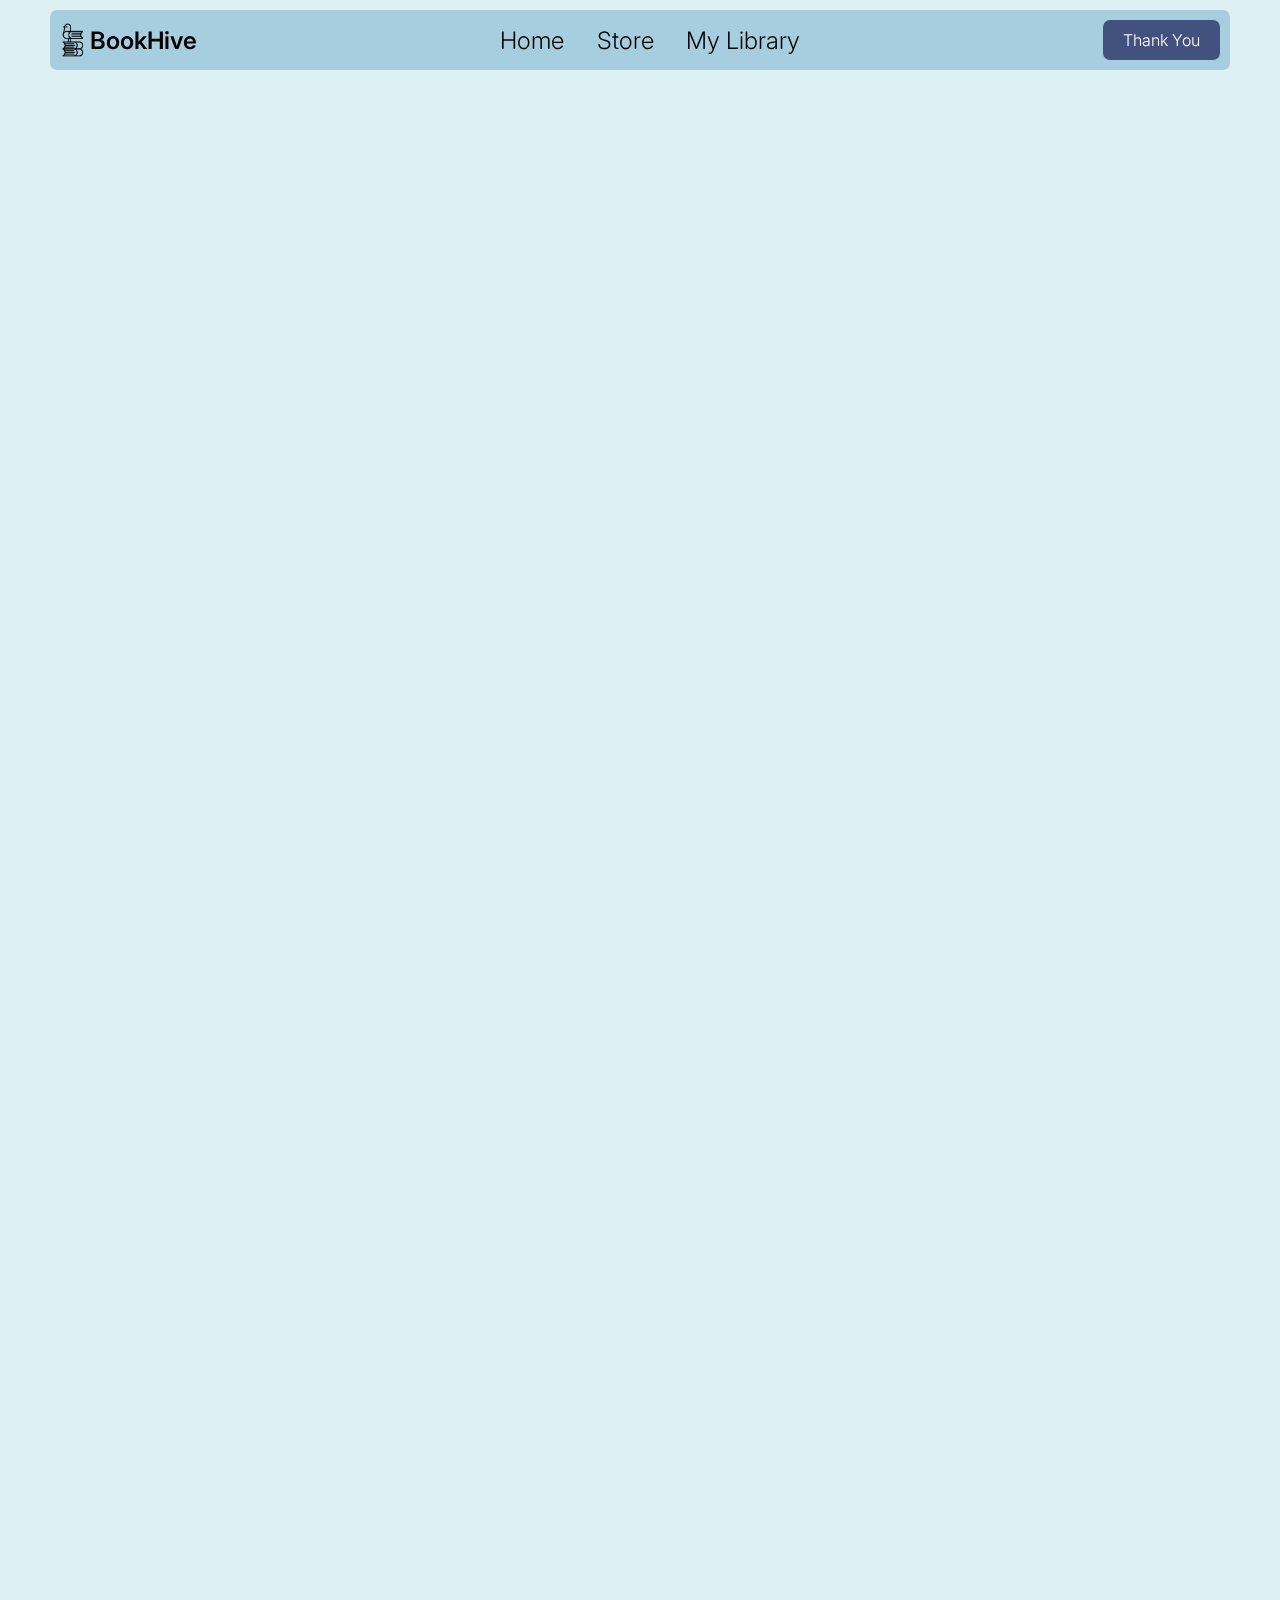
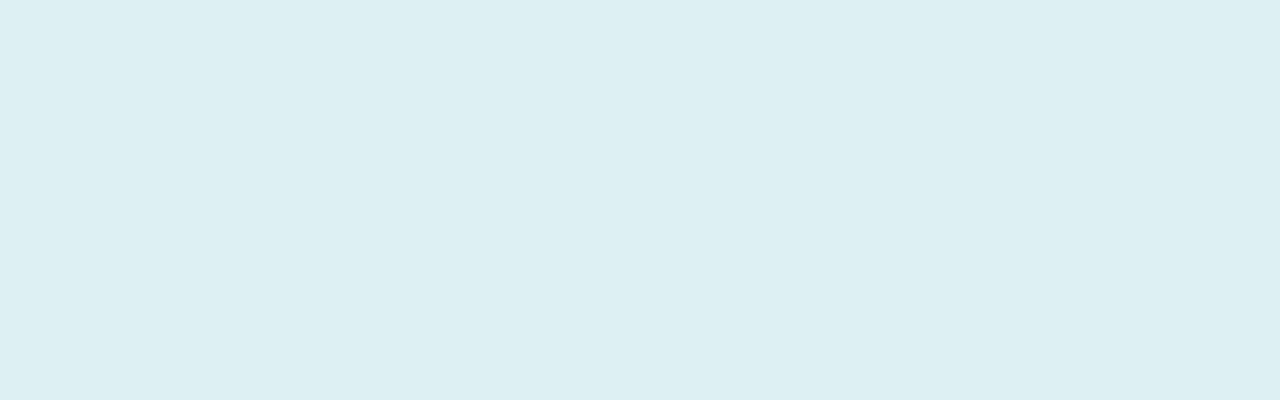
==== index.html @ d4676887 "Home page changed" ====
<!DOCTYPE html>
<html lang="en">
<head>
  <meta charset="UTF-8">
  <meta name="viewport" content="width=device-width, initial-scale=1.0">
  <link rel="stylesheet" href="/style.css">
  <title>Library</title>
</head>
  <!-- <h1>My name is Shail.</h1> -->
  <header>
    <div class="nav-bar">
      <div class="logo">
        <img src="/images/logo_final.png" alt="logo" class="logo-img">
        <a href="#">BookHive </a>
      </div>
      <ul class="nav-links">
        <li><a href="#">Home</a></li>
        <li><a href="#" >Store</a></li>
        <li><a href="#">My Library</a></li>
      </ul>
      <div class="thankyou-div">
      <button type="button" class="thank-you">Thank You</button>
    </div>
    </div> 
  </header>
</body>
</html>
---- style.css ----
@import url('https://fonts.googleapis.com/css2?family=Inter:wght@100;200;300;400;500;600;700;800;900&display=swap');

*{
  --text: rgb(4, 1, 3);
  --background: rgb(246, 229, 237);
  --primary: rgb(71, 105, 38);
  --secondary: rgba(229, 184, 207, 0.346);
  --accent: rgb(55, 105, 154);
  font-family: 'Inter', sans-serif;
  font-weight : 500;
  /* color : var(--text); */
  background-color: rgba(208, 234, 238, 0.483);
  margin : 0;
  padding : 0;
  box-sizing : border-box;
}


body{
  height : 2000px;
  padding-top: 10px;
}

li {
  list-style: none;
}

.nav-links a,
.logo a{
  text-decoration: none;
  color : var(--text);
  font-size : 1.5rem;
  font-weight: 300;
}

.nav-links a:hover {
  color : var(--accent);
}

header {
  padding : 0 35px;
  margin-top: 0px;
}

.nav-bar {
  position: fixed ;
  /* position: static; */
  top: 10px;
  bottom: 0px;
  left: 50px;
  right: 50px;
  /* width : 100%; */
  height : 60px;
  padding : 10px 10px;
  background: rgba(60, 141, 185, 0.347);
  flex: 1000px;
  flex-wrap: nowrap;
  max-width : 1200px;
  margin : 0 auto;
  display : flex;
  flex-direction: row;
  /* align-items : center; */
  justify-content: space-between;
  border-radius: 7px;
}


.logo-img
{
  width : 30px;
  display : flex;
  background: none;
  padding-right: 5px;
  /* transform : translateY(7px); */
  
  /* height : 10px; */
}

.logo {
  display : flex;
  flex-shrink: 0;
  height: 40px;
  cursor: pointer;
  align-items: center;
  background: none;
}


.nav-bar .logo a{
  font-size : 1.5rem;
  font-weight: 600;
  /* margin-left : 10px; */
  justify-content: center;
  background: none;
}

.nav-bar .nav-links {
  display : flex;
  flex-direction: row;
  align-items: center;
  justify-content: space-between;
  background: none;
  width: 300px;
  flex-wrap: nowrap;
  flex-shrink: 0;
}

.nav-links li,
.nav-links li a {
  background: none;
}

.nav-bar .thankyou-div{
    display: flex;
    justify-content: flex-end;
    background: none;
    flex-shrink: 0;
}

.nav-bar .thank-you {
  text-decoration: none;
  font-size : 1.0rem;
  font-weight: 300;
  border-radius : 7px;
  padding : 10px 20px;
  border : none;
  color : #fff;
  background-color: rgba(5, 5, 67, 0.617);
  transition: 0.2s ease;
}

.thank-you:hover {
  transform: translateY(-3px);
  box-shadow: 0 0 180px blue;
  cursor: pointer;
}
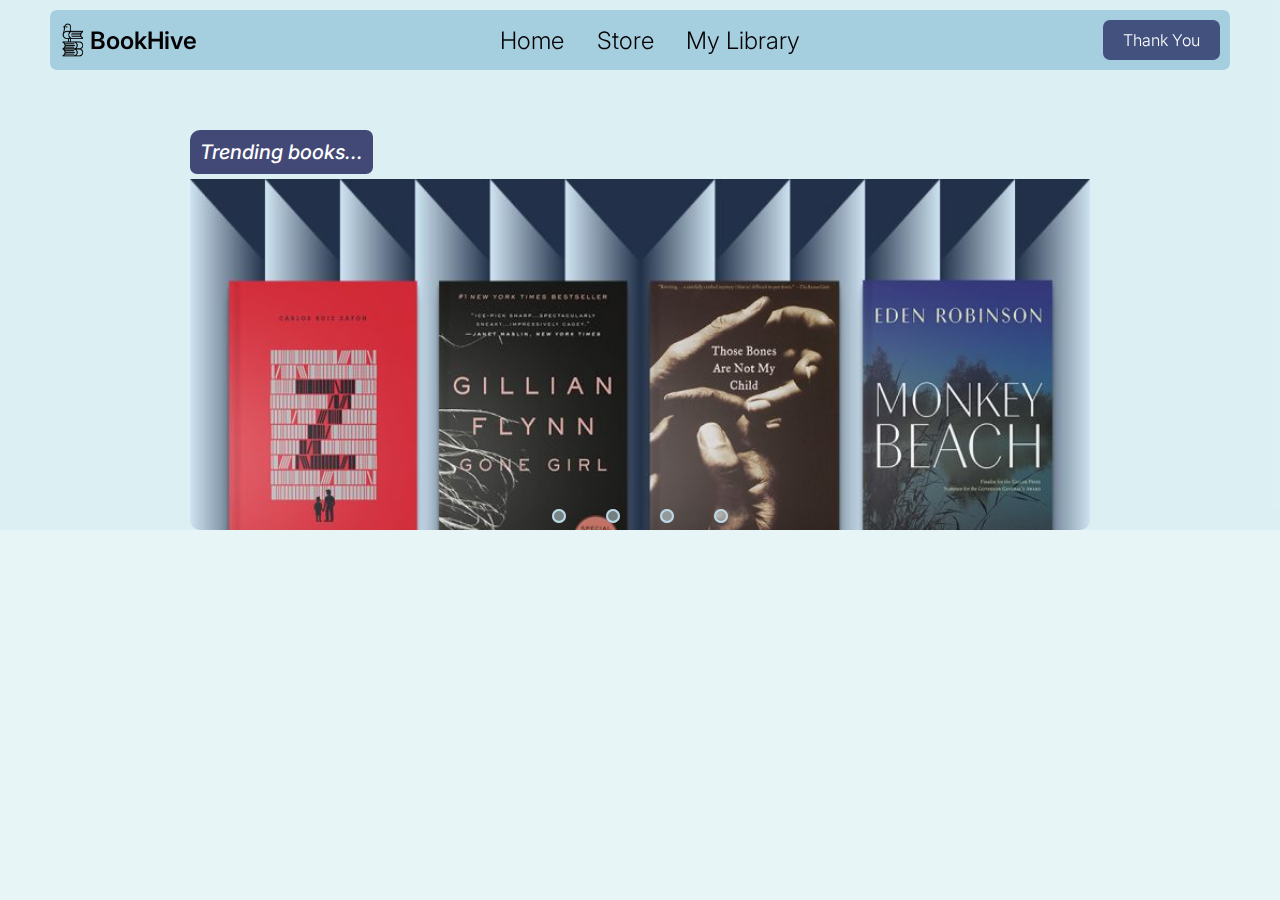
==== commit aa5f6a9a: "Home pages is updated" ====
--- a/index.html
+++ b/index.html
@@ -1,13 +1,12 @@
 <!DOCTYPE html>
 <html lang="en">
 <head>
-  <meta charset="UTF-8">
+  <meta charset="utf-8">
   <meta name="viewport" content="width=device-width, initial-scale=1.0">
   <link rel="stylesheet" href="/style.css">
   <title>Library</title>
 </head>
   <!-- <h1>My name is Shail.</h1> -->
-  <header>
     <div class="nav-bar">
       <div class="logo">
         <img src="/images/logo_final.png" alt="logo" class="logo-img">
@@ -21,7 +20,67 @@
       <div class="thankyou-div">
       <button type="button" class="thank-you">Thank You</button>
     </div>
-    </div> 
-  </header>
+    </div>
+
+    <div class="slider">
+      <div class="trend-div">
+        <button class="trend-btn">Trending books...</button>
+      </div>
+      <div class="slides">
+        <!-- Radio buttons start -->
+        <input type="radio" name="radio-btn" id="radio1">
+        <input type="radio" name="radio-btn" id="radio2">
+        <input type="radio" name="radio-btn" id="radio3">
+        <input type="radio" name="radio-btn" id="radio4">  
+        <!-- Radio buttons end -->
+
+        <!-- slide images starts -->
+        <div class="slide first">
+          <img src="images\1.jpg" alt="">
+        </div>
+
+        <div class="slide">
+          <img src="images\2.jpg" alt="">
+        </div>
+
+        <div class="slide">
+          <img src="images\3.jpg" alt="">
+        </div>
+
+        <div class="slide">
+          <img src="images\4.jpg" alt="">
+        </div>
+        <!-- slide images end -->
+
+        <!-- automatic navigation start -->
+        <div class="navigation-auto">
+          <div class="auto-btn1"></div>
+          <div class="auto-btn2"></div>
+          <div class="auto-btn3"></div>
+          <div class="auto-btn4"></div>
+        </div>
+        <!-- automatic navigation end -->
+
+        <!-- manual navigation start -->
+        <div class="navigation-manual">
+          <label for="radio1" class="manual-btn"></label>
+          <label for="radio2" class="manual-btn"></label>
+          <label for="radio3" class="manual-btn"></label>
+          <label for="radio4" class="manual-btn"></label>
+        </div>
+        <!-- manual navigation end -->
+      </div>
+    </div>
+    <script type="text/javascript">
+      var counter = 1;
+      setInterval(function(){
+        document.getElementById('radio' + counter).checked = true;
+        counter++;
+        if(counter > 4){
+          counter = 1;
+        }
+      },5000);
+
+    </script>
 </body>
 </html>--- a/style.css
+++ b/style.css
@@ -18,8 +18,13 @@
 
 
 body{
-  height : 2000px;
+
+  height : auto;
   padding-top: 10px;
+  display: flex;
+  justify-content: center;
+  align-content: center;
+
 }
 
 li {
@@ -136,6 +141,136 @@
   cursor: pointer;
 }
 
-
-
-
+.trend-div {
+  font-family: 'Inter', sans-serif;
+  background: none;
+  display: flex;
+  justify-content: start;
+  margin-bottom: 5px;
+  text-decoration: dotted;
+}
+
+.trend-div .trend-btn{
+  padding: 10px;
+  font-size: 20px;
+  border: none;
+  color: white;
+  background-color: rgba(3, 3, 65, 0.704);
+  border-radius: 7px;
+  font-style: italic;
+}
+
+.slider{
+  margin-top:120px;
+  width: 900px;
+  height: 400px;
+  border-radius: 10px;
+  background: none;
+  overflow: hidden;
+}
+
+.slides{
+  width: 500%;
+  height: 400px;
+  display: flex;
+  
+}
+
+.slides input{
+  display: none;
+}
+
+.slide{
+  width: 20%;
+  transition: 2s;
+}
+
+.slide img{
+  width: 900px;
+  height: 500px;
+}
+
+/* css for manual slide navigation */
+
+.navigation-manual{
+  position: absolute;
+  width: 900px;
+  margin-top: 330px;
+  display: flex;
+  justify-content: center;
+  background: none;
+}
+
+.manual-btn{
+  border: 2px solid rgba(60, 141, 185, 0.347);
+  padding: 5px;
+  border-radius: 10px;
+  cursor: pointer;
+  transition: 1s;
+  background: none;
+}
+
+.manual-btn:not(:last-child){
+  margin-right: 40px ;
+}
+
+.manual-btn:hover{
+  background: white;
+}
+
+#radio1:checked ~.first{
+  margin-left: 0px;
+}
+
+#radio2:checked ~.first{
+  margin-left: -20%;
+}
+
+#radio3:checked ~.first{
+  margin-left: -40%;
+}
+
+#radio4:checked ~.first{
+  margin-left: -60%;
+}
+
+/* css for automatic navigation */
+
+.navigation-auto{
+  position: absolute;
+  background: none;
+  display: flex;
+  width: 900px;
+  justify-content: center;
+  margin-top: 330px;
+}
+
+.navigation-auto div{
+  border: 2px solid white;
+  padding: 5px;
+  border-radius: 10px;
+  transition: 1s;
+}
+
+.navigation-auto div:not(:last-child){
+  margin-right: 40px;
+}
+
+#radio1:checked ~ .navigation-auto .auto-btn1{
+  background: white;
+}
+
+#radio2:checked ~ .navigation-auto .auto-btn2{
+  background: white;
+}
+
+#radio3:checked ~ .navigation-auto .auto-btn3{
+  background: white;
+}
+
+#radio4:checked ~ .navigation-auto .auto-btn4{
+  background: white;
+}
+
+
+
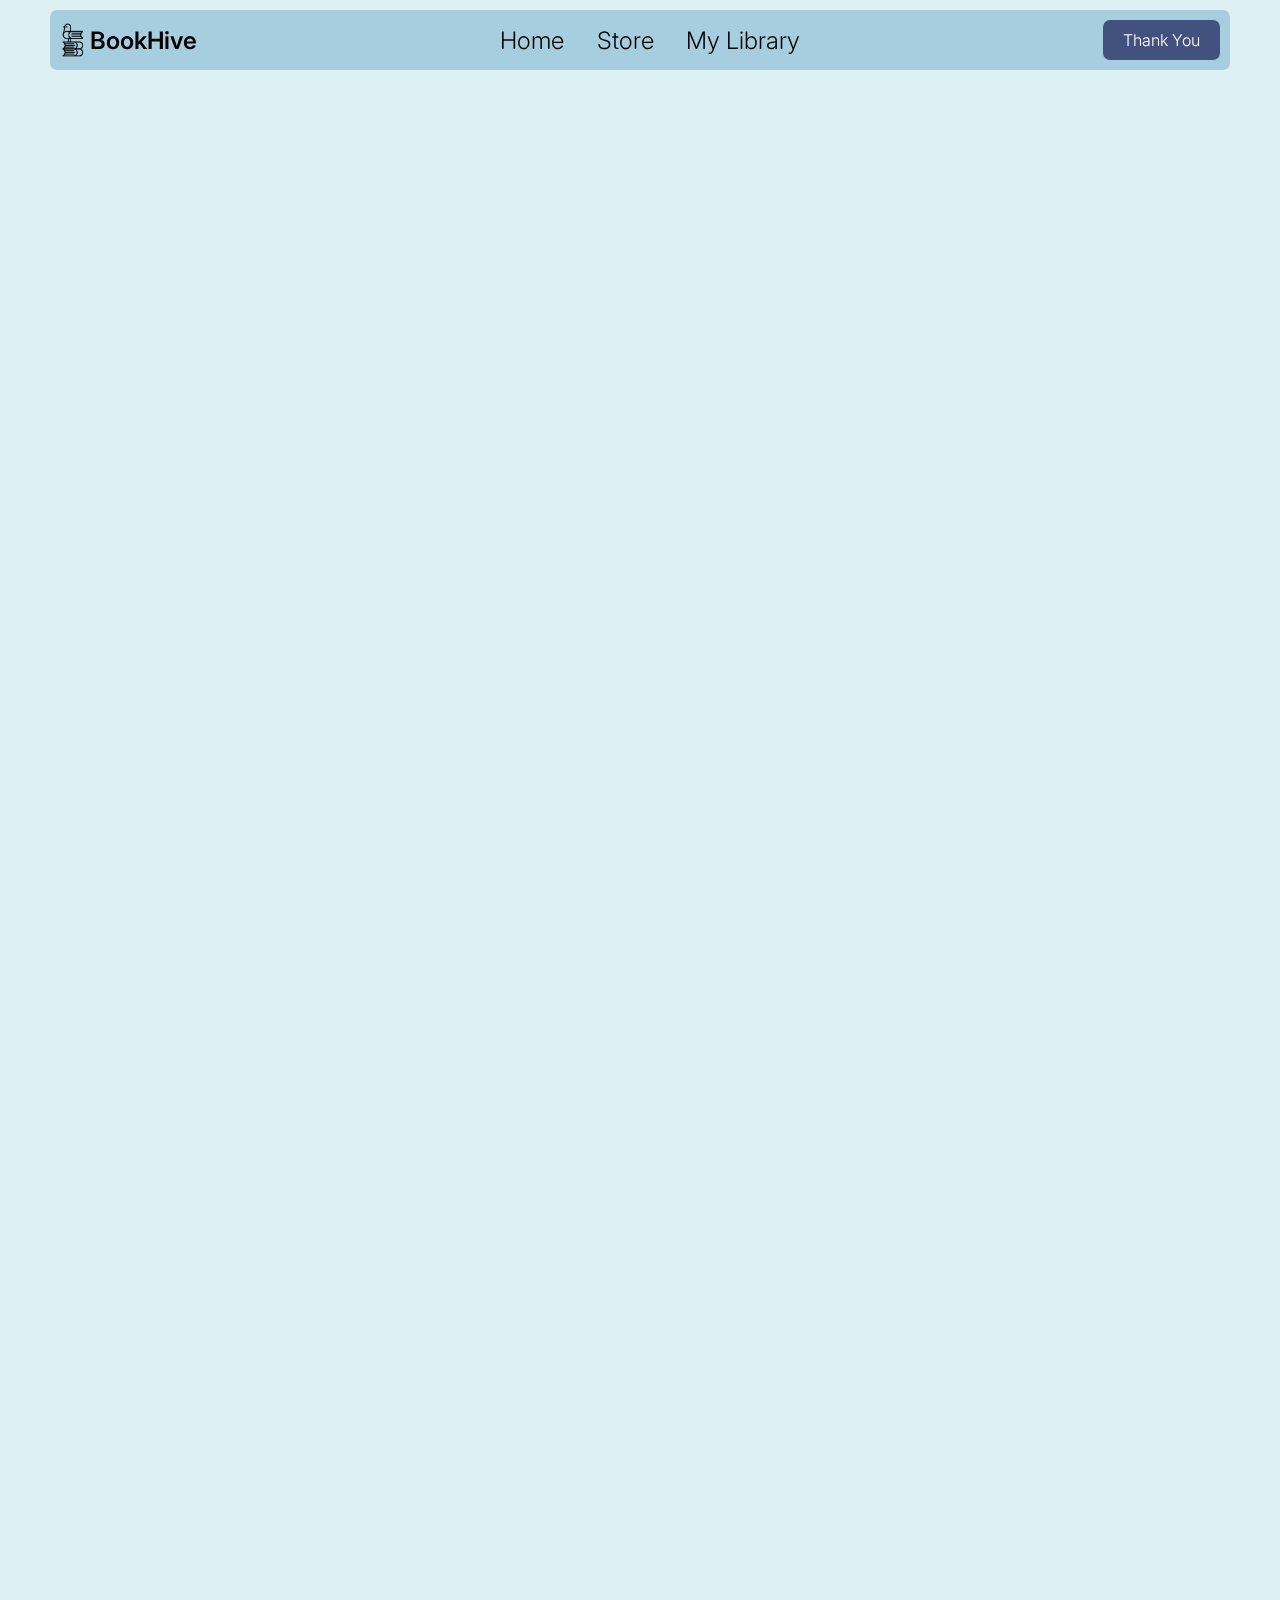
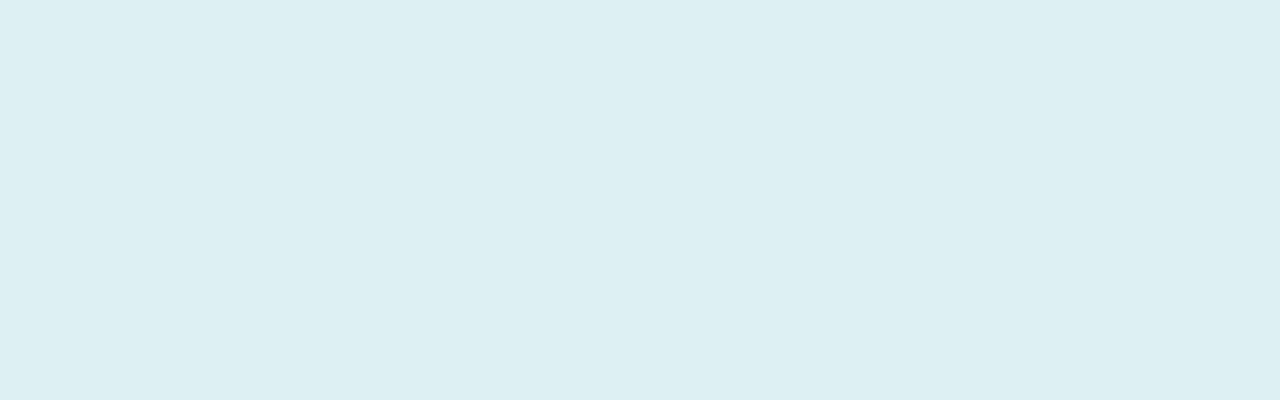
==== commit 60b70160: "unnecessary deleted" ====
--- a/index.html
+++ b/index.html
@@ -1,86 +1,27 @@
-<!DOCTYPE html>
-<html lang="en">
-<head>
-  <meta charset="utf-8">
-  <meta name="viewport" content="width=device-width, initial-scale=1.0">
-  <link rel="stylesheet" href="/style.css">
-  <title>Library</title>
-</head>
-  <!-- <h1>My name is Shail.</h1> -->
-    <div class="nav-bar">
-      <div class="logo">
-        <img src="/images/logo_final.png" alt="logo" class="logo-img">
-        <a href="#">BookHive </a>
-      </div>
-      <ul class="nav-links">
-        <li><a href="#">Home</a></li>
-        <li><a href="#" >Store</a></li>
-        <li><a href="#">My Library</a></li>
-      </ul>
-      <div class="thankyou-div">
-      <button type="button" class="thank-you">Thank You</button>
-    </div>
-    </div>
-
-    <div class="slider">
-      <div class="trend-div">
-        <button class="trend-btn">Trending books...</button>
-      </div>
-      <div class="slides">
-        <!-- Radio buttons start -->
-        <input type="radio" name="radio-btn" id="radio1">
-        <input type="radio" name="radio-btn" id="radio2">
-        <input type="radio" name="radio-btn" id="radio3">
-        <input type="radio" name="radio-btn" id="radio4">  
-        <!-- Radio buttons end -->
-
-        <!-- slide images starts -->
-        <div class="slide first">
-          <img src="images\1.jpg" alt="">
-        </div>
-
-        <div class="slide">
-          <img src="images\2.jpg" alt="">
-        </div>
-
-        <div class="slide">
-          <img src="images\3.jpg" alt="">
-        </div>
-
-        <div class="slide">
-          <img src="images\4.jpg" alt="">
-        </div>
-        <!-- slide images end -->
-
-        <!-- automatic navigation start -->
-        <div class="navigation-auto">
-          <div class="auto-btn1"></div>
-          <div class="auto-btn2"></div>
-          <div class="auto-btn3"></div>
-          <div class="auto-btn4"></div>
-        </div>
-        <!-- automatic navigation end -->
-
-        <!-- manual navigation start -->
-        <div class="navigation-manual">
-          <label for="radio1" class="manual-btn"></label>
-          <label for="radio2" class="manual-btn"></label>
-          <label for="radio3" class="manual-btn"></label>
-          <label for="radio4" class="manual-btn"></label>
-        </div>
-        <!-- manual navigation end -->
-      </div>
-    </div>
-    <script type="text/javascript">
-      var counter = 1;
-      setInterval(function(){
-        document.getElementById('radio' + counter).checked = true;
-        counter++;
-        if(counter > 4){
-          counter = 1;
-        }
-      },5000);
-
-    </script>
-</body>
+<!DOCTYPE html>
+<html lang="en">
+<head>
+  <meta charset="UTF-8">
+  <meta name="viewport" content="width=device-width, initial-scale=1.0">
+  <link rel="stylesheet" href="/style.css">
+  <title>Library</title>
+</head>
+  <!-- <h1>My name is Shail.</h1> -->
+  <header>
+    <div class="nav-bar">
+      <div class="logo">
+        <img src="/images/logo_final.png" alt="logo" class="logo-img">
+        <a href="#">BookHive </a>
+      </div>
+      <ul class="nav-links">
+        <li><a href="#">Home</a></li>
+        <li><a href="#" >Store</a></li>
+        <li><a href="#">My Library</a></li>
+      </ul>
+      <div class="thankyou-div">
+      <button type="button" class="thank-you">Thank You</button>
+    </div>
+    </div> 
+  </header>
+</body>
 </html>--- a/style.css
+++ b/style.css
@@ -1,276 +1,143 @@
-
-@import url('https://fonts.googleapis.com/css2?family=Inter:wght@100;200;300;400;500;600;700;800;900&display=swap');
-
-*{
-  --text: rgb(4, 1, 3);
-  --background: rgb(246, 229, 237);
-  --primary: rgb(71, 105, 38);
-  --secondary: rgba(229, 184, 207, 0.346);
-  --accent: rgb(55, 105, 154);
-  font-family: 'Inter', sans-serif;
-  font-weight : 500;
-  /* color : var(--text); */
-  background-color: rgba(208, 234, 238, 0.483);
-  margin : 0;
-  padding : 0;
-  box-sizing : border-box;
-}
-
-
-body{
-
-  height : auto;
-  padding-top: 10px;
-  display: flex;
-  justify-content: center;
-  align-content: center;
-
-}
-
-li {
-  list-style: none;
-}
-
-.nav-links a,
-.logo a{
-  text-decoration: none;
-  color : var(--text);
-  font-size : 1.5rem;
-  font-weight: 300;
-}
-
-.nav-links a:hover {
-  color : var(--accent);
-}
-
-header {
-  padding : 0 35px;
-  margin-top: 0px;
-}
-
-.nav-bar {
-  position: fixed ;
-  /* position: static; */
-  top: 10px;
-  bottom: 0px;
-  left: 50px;
-  right: 50px;
-  /* width : 100%; */
-  height : 60px;
-  padding : 10px 10px;
-  background: rgba(60, 141, 185, 0.347);
-  flex: 1000px;
-  flex-wrap: nowrap;
-  max-width : 1200px;
-  margin : 0 auto;
-  display : flex;
-  flex-direction: row;
-  /* align-items : center; */
-  justify-content: space-between;
-  border-radius: 7px;
-}
-
-
-.logo-img
-{
-  width : 30px;
-  display : flex;
-  background: none;
-  padding-right: 5px;
-  /* transform : translateY(7px); */
-  
-  /* height : 10px; */
-}
-
-.logo {
-  display : flex;
-  flex-shrink: 0;
-  height: 40px;
-  cursor: pointer;
-  align-items: center;
-  background: none;
-}
-
-
-.nav-bar .logo a{
-  font-size : 1.5rem;
-  font-weight: 600;
-  /* margin-left : 10px; */
-  justify-content: center;
-  background: none;
-}
-
-.nav-bar .nav-links {
-  display : flex;
-  flex-direction: row;
-  align-items: center;
-  justify-content: space-between;
-  background: none;
-  width: 300px;
-  flex-wrap: nowrap;
-  flex-shrink: 0;
-}
-
-.nav-links li,
-.nav-links li a {
-  background: none;
-}
-
-.nav-bar .thankyou-div{
-    display: flex;
-    justify-content: flex-end;
-    background: none;
-    flex-shrink: 0;
-}
-
-.nav-bar .thank-you {
-  text-decoration: none;
-  font-size : 1.0rem;
-  font-weight: 300;
-  border-radius : 7px;
-  padding : 10px 20px;
-  border : none;
-  color : #fff;
-  background-color: rgba(5, 5, 67, 0.617);
-  transition: 0.2s ease;
-}
-
-.thank-you:hover {
-  transform: translateY(-3px);
-  box-shadow: 0 0 180px blue;
-  cursor: pointer;
-}
-
-.trend-div {
-  font-family: 'Inter', sans-serif;
-  background: none;
-  display: flex;
-  justify-content: start;
-  margin-bottom: 5px;
-  text-decoration: dotted;
-}
-
-.trend-div .trend-btn{
-  padding: 10px;
-  font-size: 20px;
-  border: none;
-  color: white;
-  background-color: rgba(3, 3, 65, 0.704);
-  border-radius: 7px;
-  font-style: italic;
-}
-
-.slider{
-  margin-top:120px;
-  width: 900px;
-  height: 400px;
-  border-radius: 10px;
-  background: none;
-  overflow: hidden;
-}
-
-.slides{
-  width: 500%;
-  height: 400px;
-  display: flex;
-  
-}
-
-.slides input{
-  display: none;
-}
-
-.slide{
-  width: 20%;
-  transition: 2s;
-}
-
-.slide img{
-  width: 900px;
-  height: 500px;
-}
-
-/* css for manual slide navigation */
-
-.navigation-manual{
-  position: absolute;
-  width: 900px;
-  margin-top: 330px;
-  display: flex;
-  justify-content: center;
-  background: none;
-}
-
-.manual-btn{
-  border: 2px solid rgba(60, 141, 185, 0.347);
-  padding: 5px;
-  border-radius: 10px;
-  cursor: pointer;
-  transition: 1s;
-  background: none;
-}
-
-.manual-btn:not(:last-child){
-  margin-right: 40px ;
-}
-
-.manual-btn:hover{
-  background: white;
-}
-
-#radio1:checked ~.first{
-  margin-left: 0px;
-}
-
-#radio2:checked ~.first{
-  margin-left: -20%;
-}
-
-#radio3:checked ~.first{
-  margin-left: -40%;
-}
-
-#radio4:checked ~.first{
-  margin-left: -60%;
-}
-
-/* css for automatic navigation */
-
-.navigation-auto{
-  position: absolute;
-  background: none;
-  display: flex;
-  width: 900px;
-  justify-content: center;
-  margin-top: 330px;
-}
-
-.navigation-auto div{
-  border: 2px solid white;
-  padding: 5px;
-  border-radius: 10px;
-  transition: 1s;
-}
-
-.navigation-auto div:not(:last-child){
-  margin-right: 40px;
-}
-
-#radio1:checked ~ .navigation-auto .auto-btn1{
-  background: white;
-}
-
-#radio2:checked ~ .navigation-auto .auto-btn2{
-  background: white;
-}
-
-#radio3:checked ~ .navigation-auto .auto-btn3{
-  background: white;
-}
-
-#radio4:checked ~ .navigation-auto .auto-btn4{
-  background: white;
-}
-
-
-
+
+@import url('https://fonts.googleapis.com/css2?family=Inter:wght@100;200;300;400;500;600;700;800;900&display=swap');
+
+*{
+  --text: rgb(4, 1, 3);
+  --background: rgb(246, 229, 237);
+  --primary: rgb(71, 105, 38);
+  --secondary: rgba(229, 184, 207, 0.346);
+  --accent: rgb(55, 105, 154);
+  font-family: 'Inter', sans-serif;
+  font-weight : 500;
+  /* color : var(--text); */
+  background-color: rgba(208, 234, 238, 0.483);
+  margin : 0;
+  padding : 0;
+  box-sizing : border-box;
+}
+
+
+body{
+
+  height : 2000px;
+  padding-top: 10px;
+
+}
+
+li {
+  list-style: none;
+}
+
+.nav-links a,
+.logo a{
+  text-decoration: none;
+  color : var(--text);
+  font-size : 1.5rem;
+  font-weight: 300;
+}
+
+.nav-links a:hover {
+  color : var(--accent);
+}
+
+header {
+  padding : 0 35px;
+  margin-top: 0px;
+}
+
+.nav-bar {
+  position: fixed ;
+  /* position: static; */
+  top: 10px;
+  bottom: 0px;
+  left: 50px;
+  right: 50px;
+  /* width : 100%; */
+  height : 60px;
+  padding : 10px 10px;
+  background: rgba(60, 141, 185, 0.347);
+  flex: 1000px;
+  flex-wrap: nowrap;
+  max-width : 1200px;
+  margin : 0 auto;
+  display : flex;
+  flex-direction: row;
+  /* align-items : center; */
+  justify-content: space-between;
+  border-radius: 7px;
+}
+
+
+.logo-img
+{
+  width : 30px;
+  display : flex;
+  background: none;
+  padding-right: 5px;
+  /* transform : translateY(7px); */
+  
+  /* height : 10px; */
+}
+
+.logo {
+  display : flex;
+  flex-shrink: 0;
+  height: 40px;
+  cursor: pointer;
+  align-items: center;
+  background: none;
+}
+
+
+.nav-bar .logo a{
+  font-size : 1.5rem;
+  font-weight: 600;
+  /* margin-left : 10px; */
+  justify-content: center;
+  background: none;
+}
+
+.nav-bar .nav-links {
+  display : flex;
+  flex-direction: row;
+  align-items: center;
+  justify-content: space-between;
+  background: none;
+  width: 300px;
+  flex-wrap: nowrap;
+  flex-shrink: 0;
+}
+
+.nav-links li,
+.nav-links li a {
+  background: none;
+}
+
+.nav-bar .thankyou-div{
+    display: flex;
+    justify-content: flex-end;
+    background: none;
+    flex-shrink: 0;
+}
+
+.nav-bar .thank-you {
+  text-decoration: none;
+  font-size : 1.0rem;
+  font-weight: 300;
+  border-radius : 7px;
+  padding : 10px 20px;
+  border : none;
+  color : #fff;
+  background-color: rgba(5, 5, 67, 0.617);
+  transition: 0.2s ease;
+}
+
+.thank-you:hover {
+  transform: translateY(-3px);
+  box-shadow: 0 0 180px blue;
+  cursor: pointer;
+}
+
+
+
+
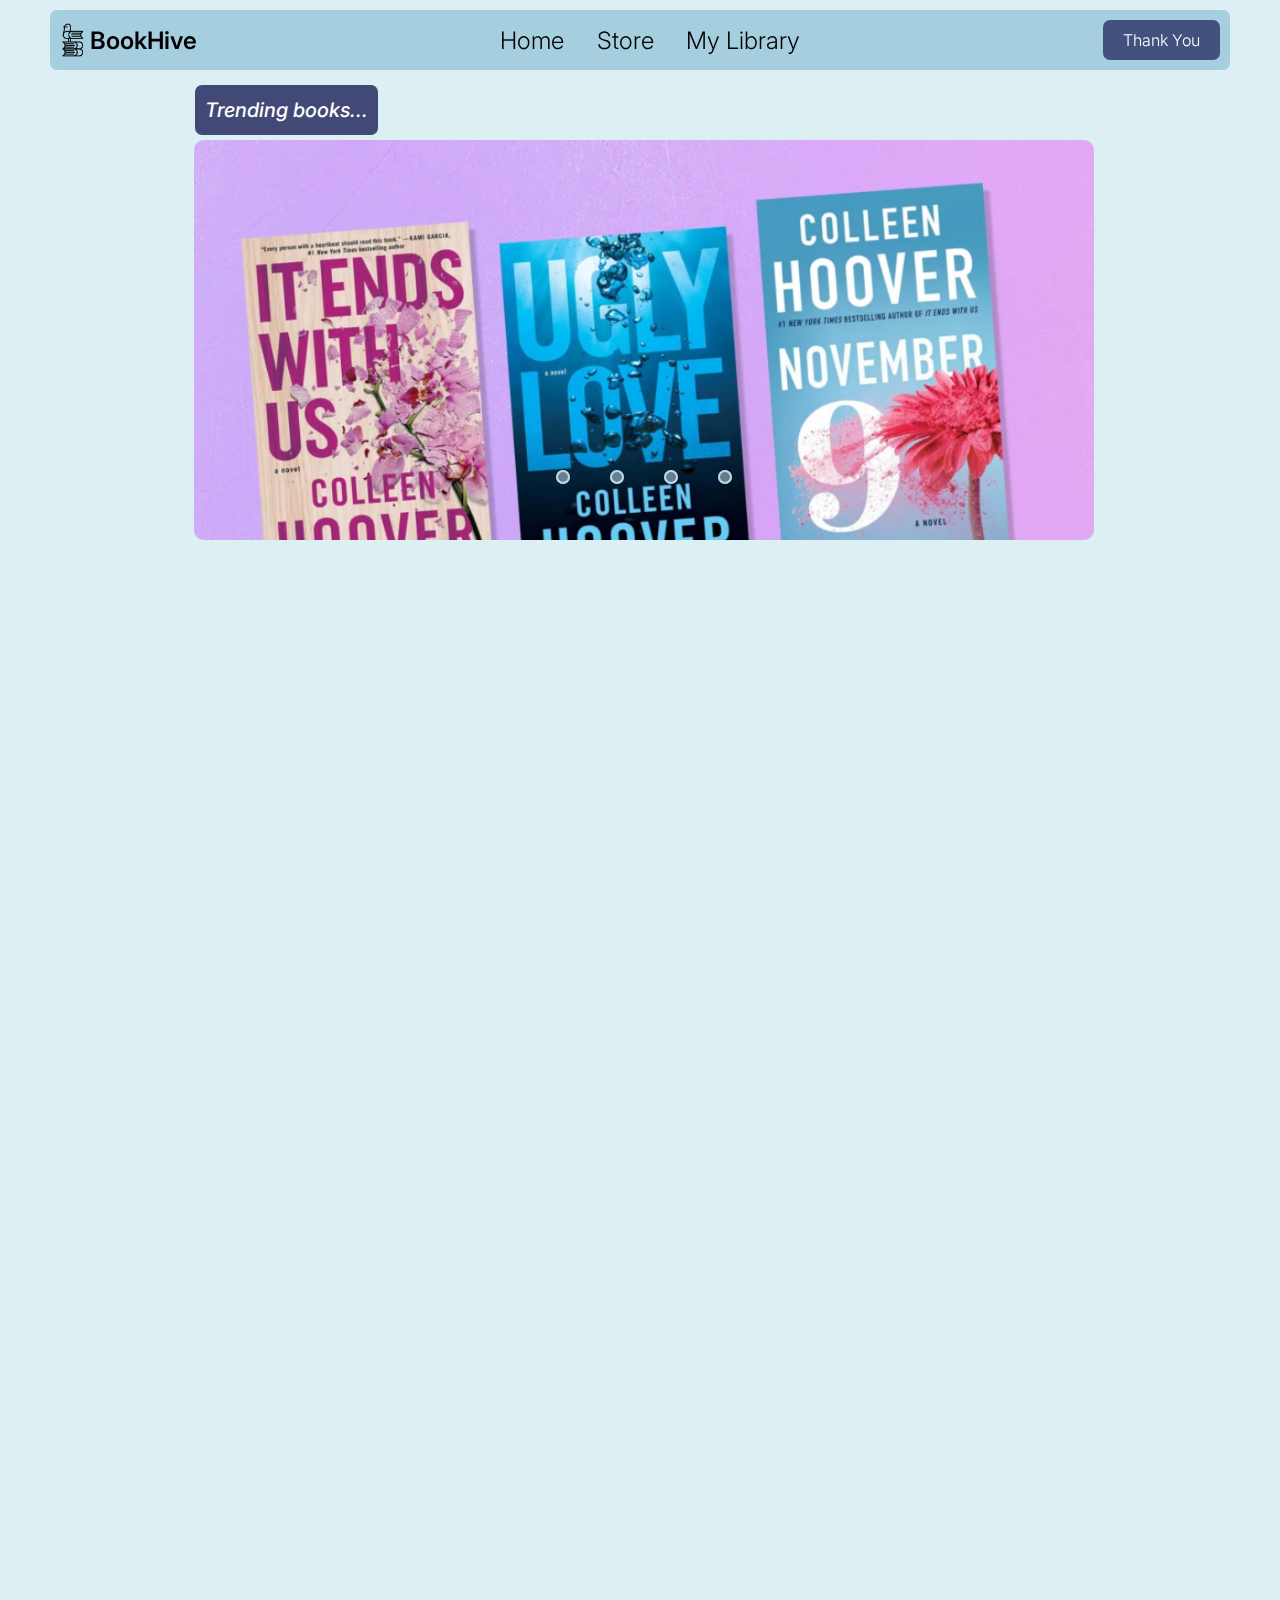
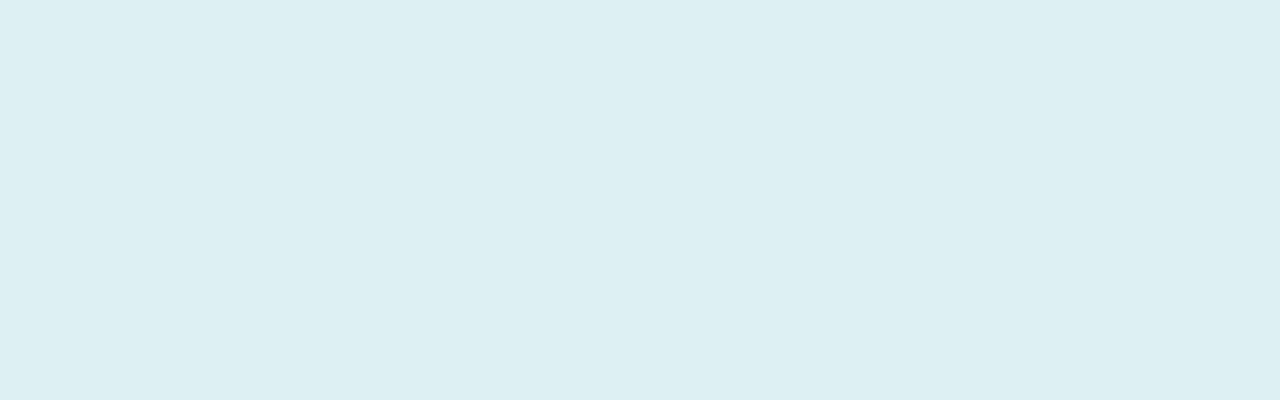
==== commit aaeeaaa6: "Added slides" ====
--- a/index.html
+++ b/index.html
@@ -1,27 +1,87 @@
-<!DOCTYPE html>
-<html lang="en">
-<head>
-  <meta charset="UTF-8">
-  <meta name="viewport" content="width=device-width, initial-scale=1.0">
-  <link rel="stylesheet" href="/style.css">
-  <title>Library</title>
-</head>
-  <!-- <h1>My name is Shail.</h1> -->
-  <header>
-    <div class="nav-bar">
-      <div class="logo">
-        <img src="/images/logo_final.png" alt="logo" class="logo-img">
-        <a href="#">BookHive </a>
-      </div>
-      <ul class="nav-links">
-        <li><a href="#">Home</a></li>
-        <li><a href="#" >Store</a></li>
-        <li><a href="#">My Library</a></li>
-      </ul>
-      <div class="thankyou-div">
-      <button type="button" class="thank-you">Thank You</button>
-    </div>
-    </div> 
-  </header>
-</body>
+<!DOCTYPE html>
+<html lang="en">
+<head>
+  <meta charset="utf-8">
+  <meta name="viewport" content="width=device-width, initial-scale=1.0">
+  <link rel="stylesheet" href="/style.css">
+  <title>Library</title>
+</head>
+  <!-- <h1>My name is Shail.</h1> -->
+    <div class="nav-bar">
+      <div class="logo">
+        <img src="/images/logo_final.png" alt="logo" class="logo-img">
+        <a href="#">BookHive </a>
+      </div>
+      <ul class="nav-links">
+        <li><a href="#">Home</a></li>
+        <li><a href="#" >Store</a></li>
+        <li><a href="#">My Library</a></li>
+      </ul>
+      <div class="thankyou-div">
+      <button type="button" class="thank-you">Thank You</button>
+    </div>
+    </div>
+
+    <div class="trend-div">
+      <button class="trend-btn">Trending books...</button>
+    </div>
+
+    <div class="slider">
+      <div class="slides">
+        <!-- Radio buttons start -->
+        <input type="radio" name="radio-btn" id="radio1">
+        <input type="radio" name="radio-btn" id="radio2">
+        <input type="radio" name="radio-btn" id="radio3">
+        <input type="radio" name="radio-btn" id="radio4">  
+        <!-- Radio buttons end -->
+
+        <!-- slide images starts -->
+        <div class="slide first">
+          <img src="images\1b.png" alt="">
+        </div>
+
+        <div class="slide">
+          <img src="images\2b.png" alt="">
+        </div>
+
+        <div class="slide">
+          <img src="images\3b.png" alt="">
+        </div>
+
+        <div class="slide">
+          <img src="images\4b.png" alt="">
+        </div>
+        <!-- slide images end -->
+
+        <!-- automatic navigation start -->
+        <div class="navigation-auto">
+          <div class="auto-btn1"></div>
+          <div class="auto-btn2"></div>
+          <div class="auto-btn3"></div>
+          <div class="auto-btn4"></div>
+        </div>
+        <!-- automatic navigation end -->
+
+        <!-- manual navigation start -->
+        <div class="navigation-manual">
+          <label for="radio1" class="manual-btn"></label>
+          <label for="radio2" class="manual-btn"></label>
+          <label for="radio3" class="manual-btn"></label>
+          <label for="radio4" class="manual-btn"></label>
+        </div>
+        <!-- manual navigation end -->
+      </div>
+    </div>
+    <script type="text/javascript">
+      var counter = 1;
+      setInterval(function(){
+        document.getElementById('radio' + counter).checked = true;
+        counter++;
+        if(counter > 4){
+          counter = 1;
+        }
+      },5000);
+
+    </script>
+</body>
 </html>--- a/style.css
+++ b/style.css
@@ -1,143 +1,277 @@
-
-@import url('https://fonts.googleapis.com/css2?family=Inter:wght@100;200;300;400;500;600;700;800;900&display=swap');
-
-*{
-  --text: rgb(4, 1, 3);
-  --background: rgb(246, 229, 237);
-  --primary: rgb(71, 105, 38);
-  --secondary: rgba(229, 184, 207, 0.346);
-  --accent: rgb(55, 105, 154);
-  font-family: 'Inter', sans-serif;
-  font-weight : 500;
-  /* color : var(--text); */
-  background-color: rgba(208, 234, 238, 0.483);
-  margin : 0;
-  padding : 0;
-  box-sizing : border-box;
-}
-
-
-body{
-
-  height : 2000px;
-  padding-top: 10px;
-
-}
-
-li {
-  list-style: none;
-}
-
-.nav-links a,
-.logo a{
-  text-decoration: none;
-  color : var(--text);
-  font-size : 1.5rem;
-  font-weight: 300;
-}
-
-.nav-links a:hover {
-  color : var(--accent);
-}
-
-header {
-  padding : 0 35px;
-  margin-top: 0px;
-}
-
-.nav-bar {
-  position: fixed ;
-  /* position: static; */
-  top: 10px;
-  bottom: 0px;
-  left: 50px;
-  right: 50px;
-  /* width : 100%; */
-  height : 60px;
-  padding : 10px 10px;
-  background: rgba(60, 141, 185, 0.347);
-  flex: 1000px;
-  flex-wrap: nowrap;
-  max-width : 1200px;
-  margin : 0 auto;
-  display : flex;
-  flex-direction: row;
-  /* align-items : center; */
-  justify-content: space-between;
-  border-radius: 7px;
-}
-
-
-.logo-img
-{
-  width : 30px;
-  display : flex;
-  background: none;
-  padding-right: 5px;
-  /* transform : translateY(7px); */
-  
-  /* height : 10px; */
-}
-
-.logo {
-  display : flex;
-  flex-shrink: 0;
-  height: 40px;
-  cursor: pointer;
-  align-items: center;
-  background: none;
-}
-
-
-.nav-bar .logo a{
-  font-size : 1.5rem;
-  font-weight: 600;
-  /* margin-left : 10px; */
-  justify-content: center;
-  background: none;
-}
-
-.nav-bar .nav-links {
-  display : flex;
-  flex-direction: row;
-  align-items: center;
-  justify-content: space-between;
-  background: none;
-  width: 300px;
-  flex-wrap: nowrap;
-  flex-shrink: 0;
-}
-
-.nav-links li,
-.nav-links li a {
-  background: none;
-}
-
-.nav-bar .thankyou-div{
-    display: flex;
-    justify-content: flex-end;
-    background: none;
-    flex-shrink: 0;
-}
-
-.nav-bar .thank-you {
-  text-decoration: none;
-  font-size : 1.0rem;
-  font-weight: 300;
-  border-radius : 7px;
-  padding : 10px 20px;
-  border : none;
-  color : #fff;
-  background-color: rgba(5, 5, 67, 0.617);
-  transition: 0.2s ease;
-}
-
-.thank-you:hover {
-  transform: translateY(-3px);
-  box-shadow: 0 0 180px blue;
-  cursor: pointer;
-}
-
-
-
-
+
+@import url('https://fonts.googleapis.com/css2?family=Inter:wght@100;200;300;400;500;600;700;800;900&display=swap');
+
+*{
+  --text: rgb(4, 1, 3);
+  --background: rgb(246, 229, 237);
+  --primary: rgb(71, 105, 38);
+  --secondary: rgba(229, 184, 207, 0.346);
+  --accent: rgb(55, 105, 154);
+  font-family: 'Inter', sans-serif;
+  font-weight : 500;
+  /* color : var(--text); */
+  background-color: rgba(208, 234, 238, 0.483);
+  margin : 0;
+  padding : 0;
+  box-sizing : border-box;
+}
+
+
+body{
+
+  height : 2000px;
+  padding-top: 10px;
+  display: flex;
+  justify-content: center;
+  align-content: center;
+
+}
+
+li {
+  list-style: none;
+}
+
+.nav-links a,
+.logo a{
+  text-decoration: none;
+  color : var(--text);
+  font-size : 1.5rem;
+  font-weight: 300;
+}
+
+.nav-links a:hover {
+  color : var(--accent);
+}
+
+header {
+  padding : 0 35px;
+  margin-top: 0px;
+}
+
+.nav-bar {
+  position: fixed ;
+  /* position: static; */
+  top: 10px;
+  bottom: 0px;
+  left: 50px;
+  right: 50px;
+  /* width : 100%; */
+  height : 60px;
+  padding : 10px 10px;
+  background: rgba(60, 141, 185, 0.347);
+  flex: 1000px;
+  flex-wrap: nowrap;
+  max-width : 1200px;
+  margin : 0 auto;
+  display : flex;
+  flex-direction: row;
+  /* align-items : center; */
+  justify-content: space-between;
+  border-radius: 7px;
+}
+
+
+.logo-img
+{
+  width : 30px;
+  display : flex;
+  background: none;
+  padding-right: 5px;
+  /* transform : translateY(7px); */
+  
+  /* height : 10px; */
+}
+
+.logo {
+  display : flex;
+  flex-shrink: 0;
+  height: 40px;
+  cursor: pointer;
+  align-items: center;
+  background: none;
+}
+
+
+.nav-bar .logo a{
+  font-size : 1.5rem;
+  font-weight: 600;
+  /* margin-left : 10px; */
+  justify-content: center;
+  background: none;
+}
+
+.nav-bar .nav-links {
+  display : flex;
+  flex-direction: row;
+  align-items: center;
+  justify-content: space-between;
+  background: none;
+  width: 300px;
+  flex-wrap: nowrap;
+  flex-shrink: 0;
+}
+
+.nav-links li,
+.nav-links li a {
+  background: none;
+}
+
+.nav-bar .thankyou-div{
+    display: flex;
+    justify-content: flex-end;
+    background: none;
+    flex-shrink: 0;
+}
+
+.nav-bar .thank-you {
+  text-decoration: none;
+  font-size : 1.0rem;
+  font-weight: 300;
+  border-radius : 7px;
+  padding : 10px 20px;
+  border : none;
+  color : #fff;
+  background-color: rgba(5, 5, 67, 0.617);
+  transition: 0.2s ease;
+}
+
+.thank-you:hover {
+  transform: translateY(-3px);
+  box-shadow: 0 0 180px blue;
+  cursor: pointer;
+}
+
+.trend-div {
+  height: 50px;
+  width: 200px;
+  background: none;
+  display: flex;
+  justify-content: center;
+  margin-top: 75px;
+}
+
+.trend-div .trend-btn{
+  padding: 10px;
+  font-size: 20px;
+  border: none;
+  color: white;
+  background-color: rgba(3, 3, 65, 0.704);
+  border-radius: 7px;
+  font-style: italic;
+  text-decoration: dashed;
+}
+
+.slider{ 
+  margin-top:130px;
+  margin-left: -15%;
+  width: 900px;
+  height: 400px;
+  border-radius: 10px;
+  background: none;
+  overflow: hidden;
+}
+
+.slides{
+  width: 500%;
+  height: 400px;
+  display: flex; 
+}
+
+.slides input{
+  display: none;
+}
+
+.slide{
+  width: 20%;
+  transition: 2s;
+}
+
+.slide img{
+  width: 900px;
+  height: 500px;
+}
+
+/* css for manual slide navigation */
+
+.navigation-manual{
+  position: absolute;
+  width: 900px;
+  margin-top: 330px;
+  display: flex;
+  justify-content: center;
+  background: none;
+}
+
+.manual-btn{
+  border: 2px solid rgba(60, 141, 185, 0.347);
+  padding: 5px;
+  border-radius: 10px;
+  cursor: pointer;
+  transition: 1s;
+  background: none;
+}
+
+.manual-btn:not(:last-child){
+  margin-right: 40px ;
+}
+
+.manual-btn:hover{
+  background: white;
+}
+
+#radio1:checked ~.first{
+  margin-left: 0px;
+}
+
+#radio2:checked ~.first{
+  margin-left: -20%;
+}
+
+#radio3:checked ~.first{
+  margin-left: -40%;
+}
+
+#radio4:checked ~.first{
+  margin-left: -60%;
+}
+
+/* css for automatic navigation */
+
+.navigation-auto{
+  position: absolute;
+  background: none;
+  display: flex;
+  width: 900px;
+  justify-content: center;
+  margin-top: 330px;
+}
+
+.navigation-auto div{
+  border: 2px solid white;
+  padding: 5px;
+  border-radius: 10px;
+  transition: 1s;
+}
+
+.navigation-auto div:not(:last-child){
+  margin-right: 40px;
+}
+
+#radio1:checked ~ .navigation-auto .auto-btn1{
+  background: white;
+}
+
+#radio2:checked ~ .navigation-auto .auto-btn2{
+  background: white;
+}
+
+#radio3:checked ~ .navigation-auto .auto-btn3{
+  background: white;
+}
+
+#radio4:checked ~ .navigation-auto .auto-btn4{
+  background: white;
+}
+
+
+
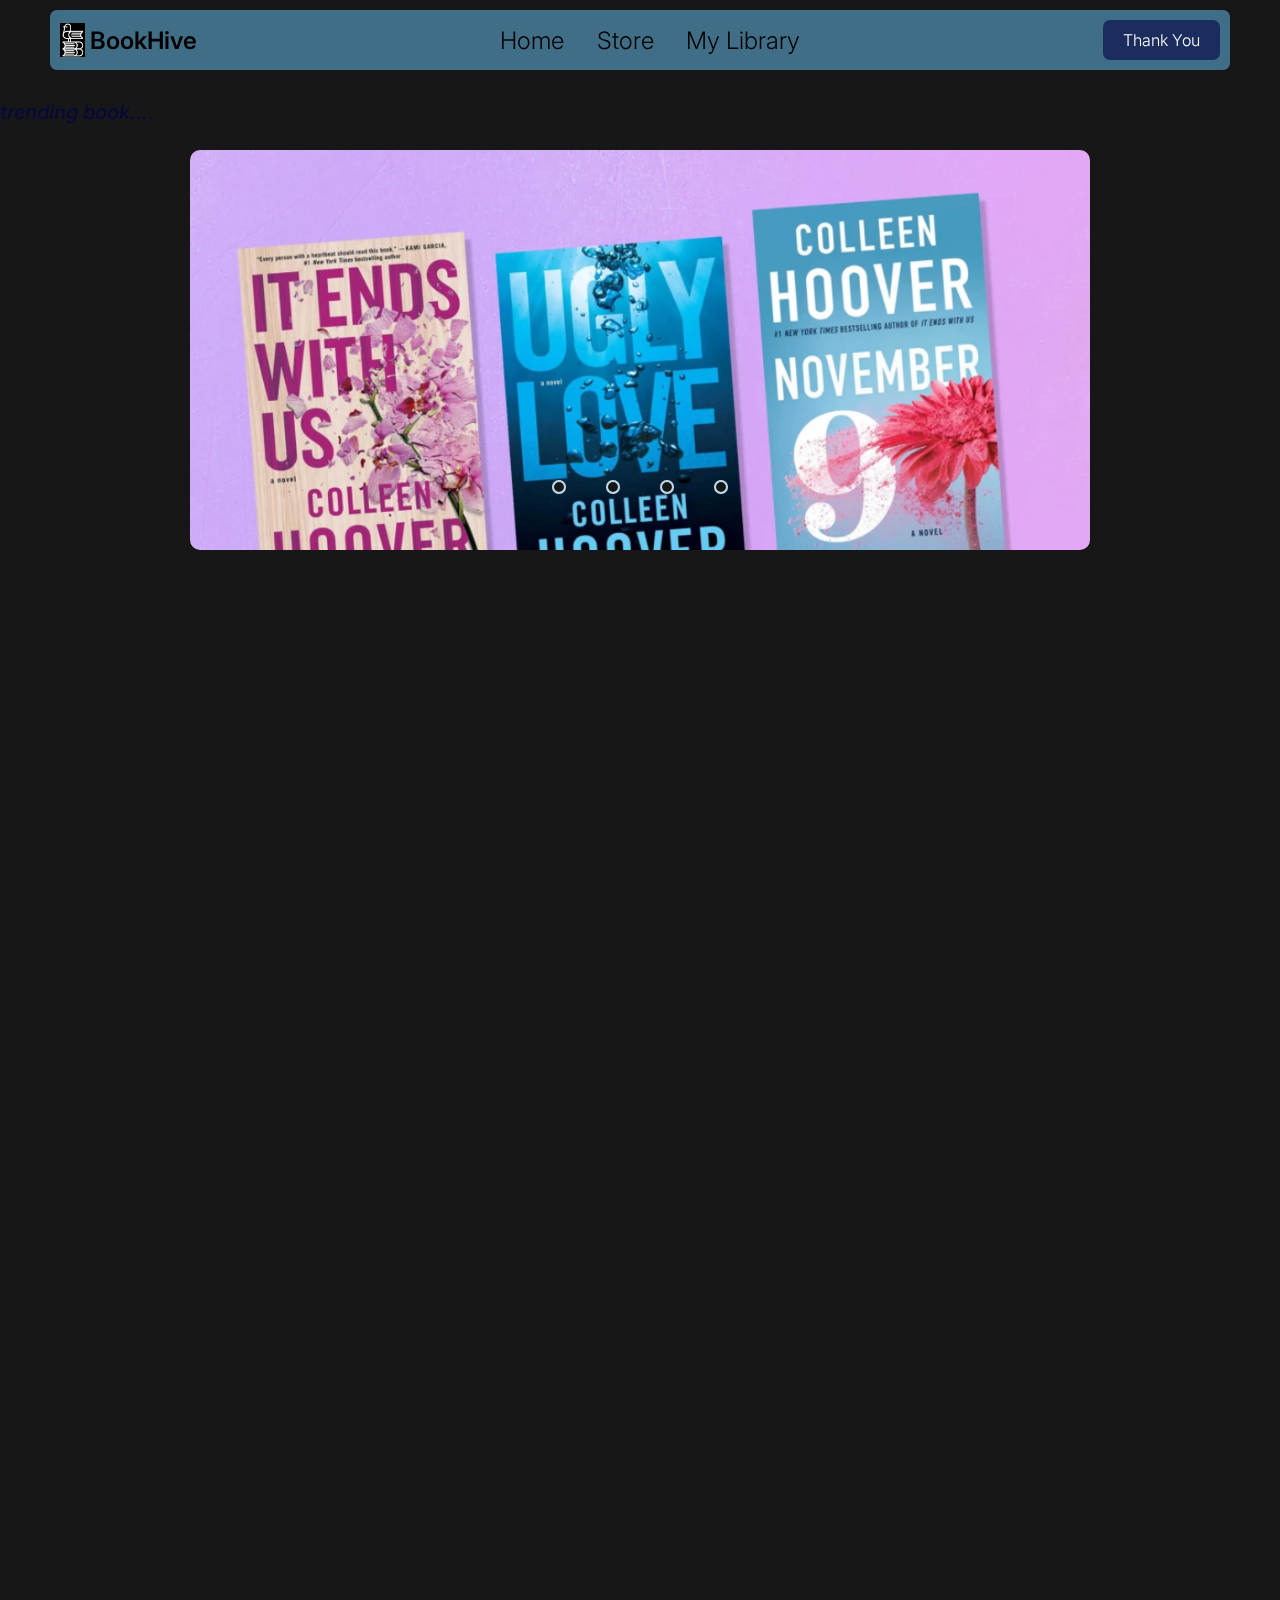
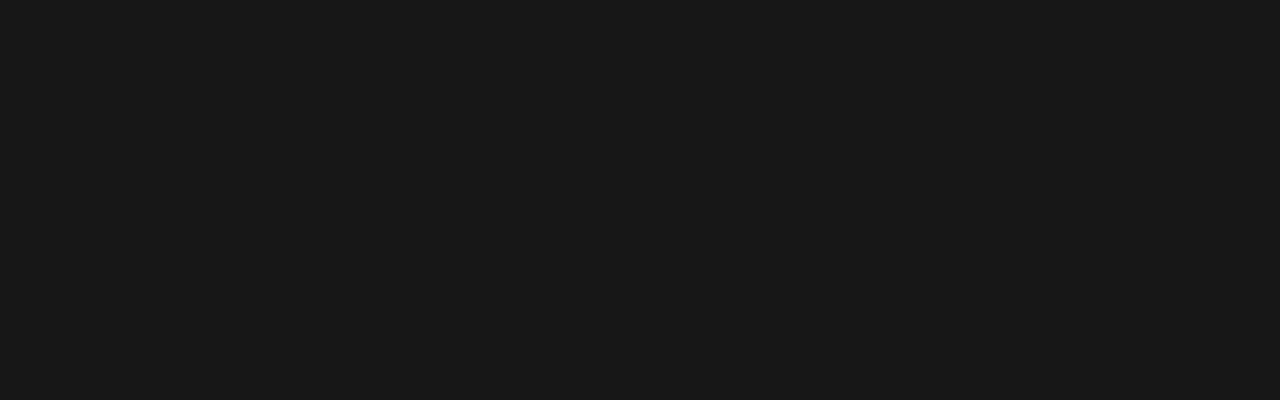
==== commit 19c63d6e: "Merge branch 'main' of https://github.com/Shail-26/BookHive" ====
--- a/index.html
+++ b/index.html
@@ -1,5 +1,6 @@
 <!DOCTYPE html>
 <html lang="en">
+
 <head>
   <meta charset="utf-8">
   <meta name="viewport" content="width=device-width, initial-scale=1.0">
@@ -9,7 +10,7 @@
   <!-- <h1>My name is Shail.</h1> -->
     <div class="nav-bar">
       <div class="logo">
-        <img src="/images/logo_final.png" alt="logo" class="logo-img">
+        <img src="/images/logo/logo_final.png" alt="logo" class="logo-img">
         <a href="#">BookHive </a>
       </div>
       <ul class="nav-links">
@@ -22,66 +23,67 @@
     </div>
     </div>
 
-    <div class="trend-div">
-      <button class="trend-btn">Trending books...</button>
-    </div>
-
-    <div class="slider">
-      <div class="slides">
-        <!-- Radio buttons start -->
-        <input type="radio" name="radio-btn" id="radio1">
-        <input type="radio" name="radio-btn" id="radio2">
-        <input type="radio" name="radio-btn" id="radio3">
-        <input type="radio" name="radio-btn" id="radio4">  
-        <!-- Radio buttons end -->
+  <p class="h1tag">trending book....</p>
+<div class="temp-slide" >
+<div class="slider">
+  <div class="slides">
+    <!-- Radio buttons start -->
+    <input type="radio" name="radio-btn" id="radio1">
+    <input type="radio" name="radio-btn" id="radio2">
+    <input type="radio" name="radio-btn" id="radio3">
+    <input type="radio" name="radio-btn" id="radio4">
+    <!-- Radio buttons end -->
 
         <!-- slide images starts -->
         <div class="slide first">
-          <img src="images\1b.png" alt="">
+          <img src="images/Books Poster/1b.png" alt="">
         </div>
 
         <div class="slide">
-          <img src="images\2b.png" alt="">
+          <img src="images/Books Poster/2b.png" alt="">
         </div>
 
         <div class="slide">
-          <img src="images\3b.png" alt="">
+          <img src="images/Books Poster/3b.png" alt="">
         </div>
 
         <div class="slide">
-          <img src="images\4b.png" alt="">
+          <img src="images/Books Poster/4b.png" alt="">
         </div>
         <!-- slide images end -->
 
-        <!-- automatic navigation start -->
-        <div class="navigation-auto">
-          <div class="auto-btn1"></div>
-          <div class="auto-btn2"></div>
-          <div class="auto-btn3"></div>
-          <div class="auto-btn4"></div>
-        </div>
-        <!-- automatic navigation end -->
+    <!-- automatic navigation start -->
+    <div class="navigation-auto">
+      <div class="auto-btn1"></div>
+      <div class="auto-btn2"></div>
+      <div class="auto-btn3"></div>
+      <div class="auto-btn4"></div>
+    </div>
+    <!-- automatic navigation end -->
 
-        <!-- manual navigation start -->
-        <div class="navigation-manual">
-          <label for="radio1" class="manual-btn"></label>
-          <label for="radio2" class="manual-btn"></label>
-          <label for="radio3" class="manual-btn"></label>
-          <label for="radio4" class="manual-btn"></label>
-        </div>
-        <!-- manual navigation end -->
-      </div>
+    <!-- manual navigation start -->
+    <div class="navigation-manual">
+      <label for="radio1" class="manual-btn"></label>
+      <label for="radio2" class="manual-btn"></label>
+      <label for="radio3" class="manual-btn"></label>
+      <label for="radio4" class="manual-btn"></label>
     </div>
-    <script type="text/javascript">
-      var counter = 1;
-      setInterval(function(){
-        document.getElementById('radio' + counter).checked = true;
-        counter++;
-        if(counter > 4){
-          counter = 1;
-        }
-      },5000);
+    <!-- manual navigation end -->
+  </div>
+</div>
+</div>
 
-    </script>
+<script type="text/javascript">
+  var counter = 1;
+  setInterval(function () {
+    document.getElementById('radio' + counter).checked = true;
+    counter++;
+    if (counter > 4) {
+      counter = 1;
+    }
+  }, 5000);
+
+</script>
 </body>
+
 </html>--- a/style.css
+++ b/style.css
@@ -10,7 +10,7 @@
   font-family: 'Inter', sans-serif;
   font-weight : 500;
   /* color : var(--text); */
-  background-color: rgba(208, 234, 238, 0.483);
+  background-color: rgb(23, 23, 23);
   margin : 0;
   padding : 0;
   box-sizing : border-box;
@@ -18,13 +18,11 @@
 
 
 body{
-
   height : 2000px;
-  padding-top: 10px;
-  display: flex;
-  justify-content: center;
-  align-content: center;
-
+  width: auto;
+  padding-top: 100px;
+  /* display: flex; */
+  justify-content: center;
 }
 
 li {
@@ -43,10 +41,10 @@
   color : var(--accent);
 }
 
-header {
+/* header {
   padding : 0 35px;
   margin-top: 0px;
-}
+} */
 
 .nav-bar {
   position: fixed ;
@@ -58,7 +56,7 @@
   /* width : 100%; */
   height : 60px;
   padding : 10px 10px;
-  background: rgba(60, 141, 185, 0.347);
+  background: rgba(93, 168, 208, 0.604);
   flex: 1000px;
   flex-wrap: nowrap;
   max-width : 1200px;
@@ -141,33 +139,33 @@
   cursor: pointer;
 }
 
-.trend-div {
+.h1tag{
   height: 50px;
-  width: 200px;
-  background: none;
-  display: flex;
-  justify-content: center;
-  margin-top: 75px;
-}
-
-.trend-div .trend-btn{
-  padding: 10px;
+  background: none;
+  display: flex;
+  flex-wrap: nowrap;
+  justify-content: start;
+  background: none;
   font-size: 20px;
   border: none;
-  color: white;
-  background-color: rgba(3, 3, 65, 0.704);
-  border-radius: 7px;
+  color: rgba(6, 6, 62, 0.893);
   font-style: italic;
   text-decoration: dashed;
 }
 
+.temp-slide{
+  display: flex;
+  justify-content: center;
+  background: none;
+}
+
 .slider{ 
-  margin-top:130px;
-  margin-left: -15%;
+  /* margin-top:130px; */
+  /* margin-left: -15%; */
   width: 900px;
   height: 400px;
   border-radius: 10px;
-  background: none;
+  background-color: black;
   overflow: hidden;
 }
 
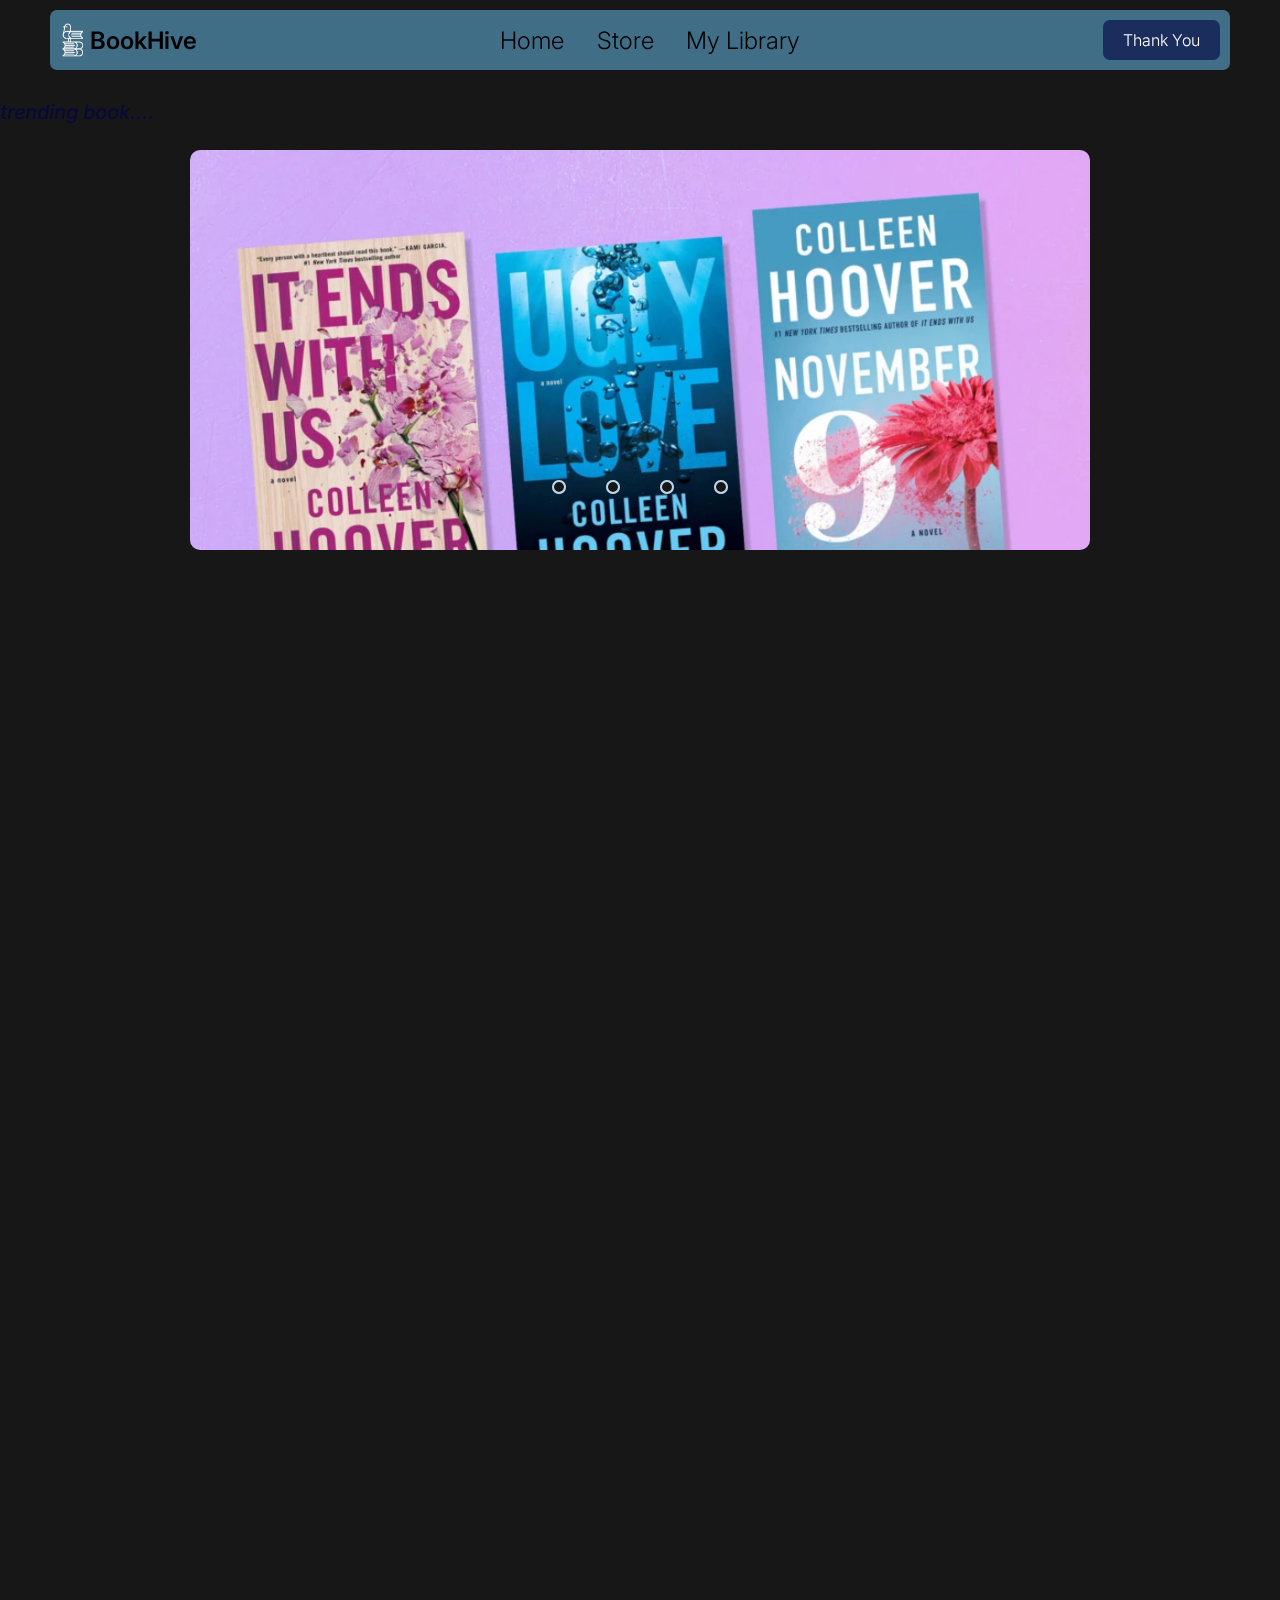
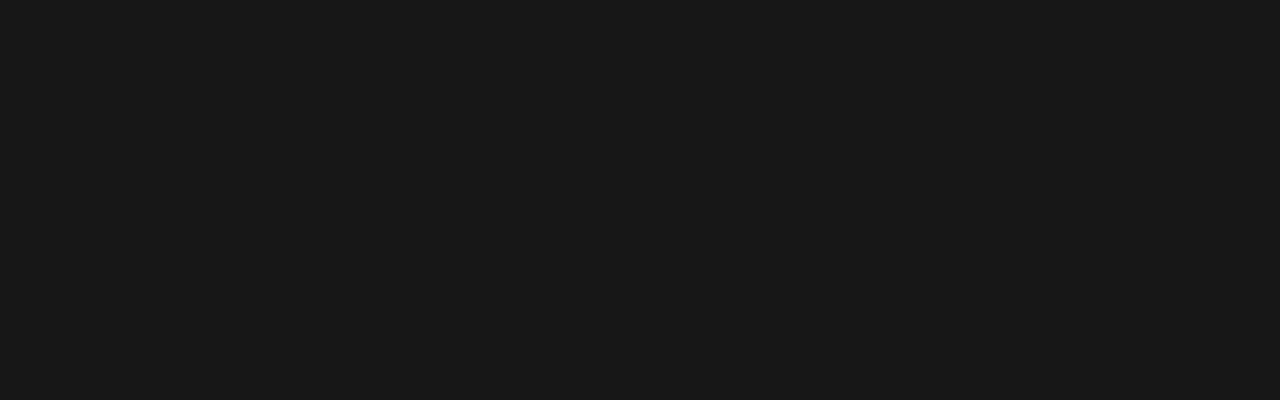
==== commit eb439ea6: "small changes" ====
--- a/index.html
+++ b/index.html
@@ -15,7 +15,7 @@
       </div>
       <ul class="nav-links">
         <li><a href="#">Home</a></li>
-        <li><a href="#" >Store</a></li>
+        <li><a href="#">Store</a></li>
         <li><a href="#">My Library</a></li>
       </ul>
       <div class="thankyou-div">
